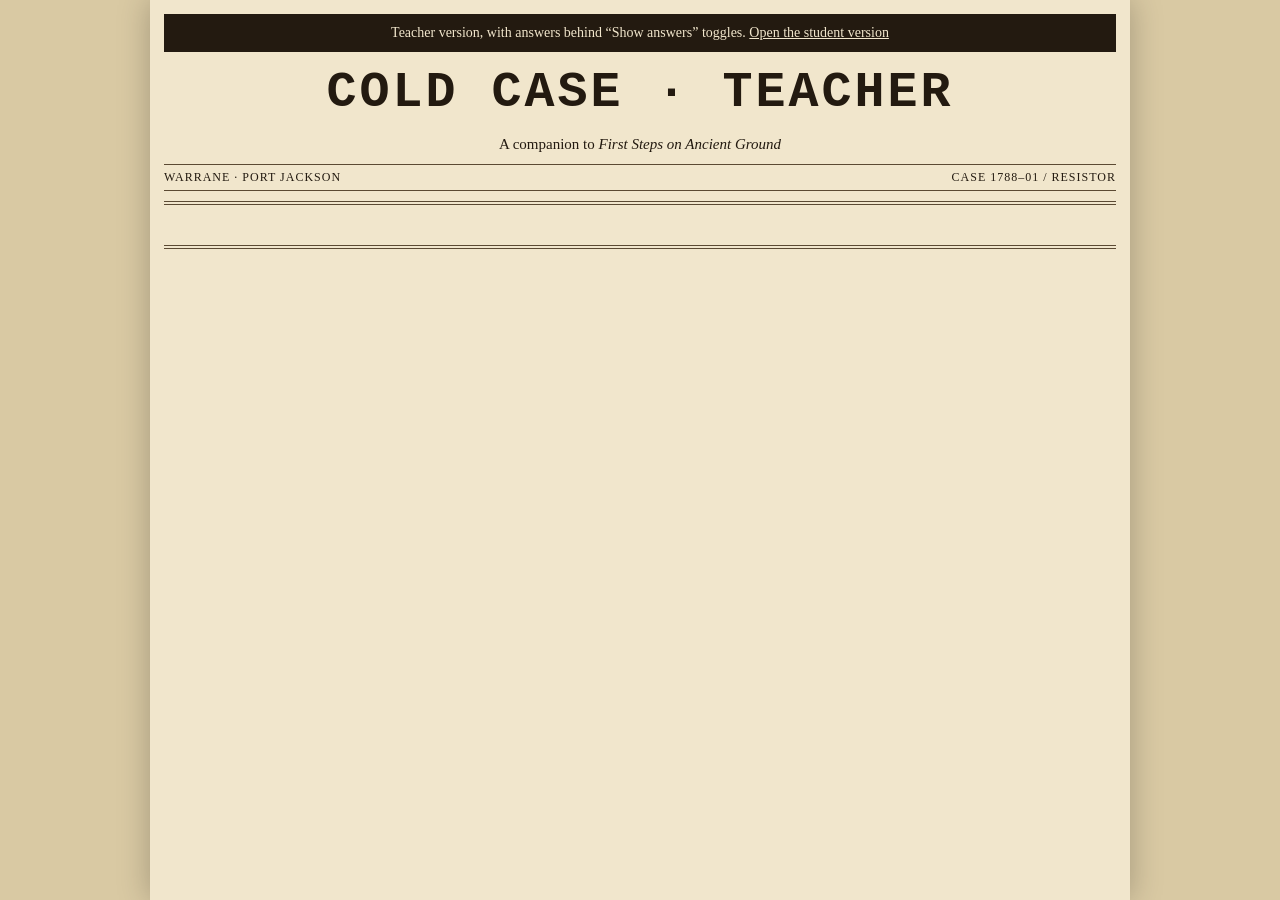
==== src/index.html @ 09458796 "Split into student and teacher versions built from src/ (node build.js); no answers or spoilers in s" ====
<!doctype html>
<html lang="en-AU"><head><meta charset="utf-8">
<meta name="viewport" content="width=device-width,initial-scale=1">
<title>Cold Case · First Steps on Ancient Ground<!--T--> · Teacher version<!--/T--></title>
<meta name="description" content="A companion to First Steps on Ancient Ground: witness files, the Log Book clues, a board that sets the book beside public records, a Spot the Discrepancy activity and class questions.">
<meta name="theme-color" content="#231a10">
<link rel="icon" href="data:image/svg+xml,%3Csvg xmlns='http://www.w3.org/2000/svg' viewBox='0 0 32 32'%3E%3Crect width='32' height='32' fill='%23231a10'/%3E%3Cpath d='M6 24 L16 8 L26 24' stroke='%23f1e6cc' stroke-width='3' fill='none'/%3E%3C/svg%3E">
<link rel="stylesheet" href="styles.css">
</head><body>
<a class="skip" href="#main">Skip to the main content</a>
<div class="sheet">
<header>
<!--T--><p class="tbanner">Teacher version, with answers behind “Show answers” toggles. <a href="../">Open the student version</a></p><!--/T-->
 <div class="mast">Cold Case<!--T--> · Teacher<!--/T--></div>
 <div class="sub">A companion to <em>First Steps on Ancient Ground</em></div>
 <div class="dateline"><span>Warrane · Port Jackson</span><span>Case 1788–01 / Resistor</span></div>
</header>
<nav id="nav" aria-label="Sections"></nav>
<main id="main" tabindex="-1"></main>
<footer id="foot"></footer>
</div>
<div id="print" aria-hidden="true"></div>
<noscript><p style="padding:16px;font-family:Georgia,serif">This app needs JavaScript. Nothing is sent anywhere.</p></noscript>
<script src="data.js"></script>
<script src="app.js"></script>
</body></html>
---- src/styles.css ----
:root{--paper:#f1e6cc;--ink:#231a10;--rule:#5b4a33;--red:#7a1f12;--box:#f2efe6;--soft:#efe2c4;--green:#1f4a2c;--blue:#1d3b5c}
*{box-sizing:border-box}
html{-webkit-text-size-adjust:100%}
body{margin:0;background:#d9c9a3;color:var(--ink);font-family:Georgia,"Times New Roman",serif;font-size:17px;line-height:1.55}
.skip{position:absolute;left:-999px;top:0;background:var(--ink);color:var(--paper);padding:10px 14px;z-index:10}
.skip:focus{left:8px;top:8px}
.sheet{max-width:980px;margin:0 auto;background:var(--paper);padding:14px 14px 40px;min-height:100vh;box-shadow:0 0 30px rgba(0,0,0,.25)}
header{text-align:center;border-bottom:4px double var(--rule);padding-bottom:10px}
.mast{font-family:"Courier New",Courier,monospace;font-weight:bold;font-size:clamp(28px,8vw,50px);letter-spacing:3px;margin:2px 0;text-transform:uppercase}
.sub{font-size:15px}
.dateline{display:flex;justify-content:space-between;gap:8px;font-size:12px;text-transform:uppercase;letter-spacing:1px;border-top:1px solid var(--rule);border-bottom:1px solid var(--rule);padding:3px 0;margin-top:8px}
nav{display:flex;flex-wrap:wrap;gap:6px;margin:12px 0;justify-content:center}
nav a,.btn{display:inline-flex;align-items:center;justify-content:center;font:inherit;font-size:15px;padding:8px 12px;min-height:44px;background:var(--paper);color:var(--ink);border:1px solid var(--rule);cursor:pointer;text-decoration:none;text-align:center}
nav a[aria-current="page"]{background:var(--ink);color:var(--paper)}
.btn.dark{background:var(--ink);color:var(--paper)}
.btn.small{min-height:44px;font-size:14px}
.btn[disabled]{opacity:.55;cursor:not-allowed}
:focus-visible{outline:3px solid var(--red);outline-offset:2px}
main:focus{outline:none}
h1{font-size:clamp(22px,6vw,32px);letter-spacing:1.5px;text-transform:uppercase;text-align:center;margin:14px 0 6px;line-height:1.2}
h1:focus{outline:none}
h2{font-size:20px;margin:22px 0 6px;border-bottom:1px solid var(--rule);padding-bottom:2px}
h3{font-size:17px;margin:14px 0 4px}
p{margin:0 0 10px}
.lead{text-align:center;max-width:46em;margin:0 auto 12px}
.typed{font-family:"Courier New",Courier,monospace;background:var(--box);border:1.5px solid #444;padding:10px 12px;font-size:14.5px;white-space:pre-wrap;margin:10px 0;line-height:1.45;overflow-wrap:anywhere}
.typed b{display:block}
.tag{font-family:"Courier New",Courier,monospace;font-weight:bold;font-size:14px;margin:16px 0 4px;color:var(--red)}
.entry{margin:0 0 6px}
.badge{display:inline-block;font-size:11px;font-weight:bold;letter-spacing:1px;text-transform:uppercase;padding:1px 7px;margin:0 6px 2px 0;border:1.5px solid;vertical-align:middle}
.b-real{color:var(--green);border-color:var(--green);background:#e4eddc}
.b-made{color:var(--red);border:1.5px dashed var(--red);background:#f6e0d6;font-style:italic}
.b-family{color:#5a4310;border:1.5px dotted #5a4310;background:#f2e6bd}
.b-check{color:var(--blue);border-color:var(--blue);background:#dfe8f2}
.panel{border:1px solid var(--rule);padding:10px 12px;margin:12px 0;background:#f6edd8}
.panel.real{border-left:6px solid var(--green)}
.panel.made{border-left:6px dashed var(--red)}
.panel.family{border-left:6px dotted #5a4310}
.panel.check{border-left:6px solid var(--blue)}
.panel h3{margin-top:0}
.panel ul{margin:0;padding-left:20px}
.panel li{margin-bottom:6px}
.note{font-size:15px;border:1px dashed var(--rule);padding:8px 10px;margin:12px 0}
.care{border:2px solid var(--red);background:#f8e7d8;padding:10px 12px;margin:14px 0}
.care h2{margin-top:0;border:0}
.wtabs{display:flex;gap:6px;justify-content:center;flex-wrap:wrap;margin:10px 0}
.wtabs a{flex:1 1 140px}
.lockmark{font-size:12px;text-transform:uppercase;letter-spacing:1px;margin-left:6px}
.grid{display:grid;gap:12px;grid-template-columns:1fr}
@media(min-width:640px){.grid.c2{grid-template-columns:1fr 1fr}.grid.c3{grid-template-columns:1fr 1fr 1fr}.grid.c4{grid-template-columns:repeat(4,1fr)}}
.cloth{background:#5e2b1d;border:6px solid #3a1a10;padding:12px;margin:12px 0;color:#f6ead5}
.cloth h2{color:#f6ead5;border-color:#d9c9a3}
.cloth .grid{gap:10px}
.obj{display:flex;gap:12px;align-items:center;background:#f1e6cc;color:var(--ink);border:2px solid var(--ink);padding:10px;text-decoration:none;min-height:72px}
.obj svg{flex:0 0 64px;width:64px;height:64px}
.obj b{display:block;font-size:17px}
.obj span{font-size:14px}
.stage{background:#fffaf0;border:1px solid var(--rule);padding:10px 12px;margin:10px 0}
.sc{display:block;width:100%;text-align:left;font:inherit;background:#fffaf0;color:var(--ink);border:2px solid var(--rule);padding:10px 12px;margin:8px 0;cursor:pointer;min-height:44px}
.sc[aria-pressed="true"]{border-color:var(--red);background:#f6e0d6;box-shadow:inset 6px 0 0 var(--red)}
.sc[disabled]{cursor:default;opacity:1}
.sc .who{font-family:"Courier New",monospace;font-weight:bold;font-size:13px;color:var(--red);display:block;text-transform:uppercase}
.sc .t{display:block;font-size:16px}
.sc .mark{float:right;font-family:"Courier New",monospace;font-size:12px;font-weight:bold}
fieldset{border:1px solid var(--rule);margin:12px 0;padding:8px 12px;background:#f6edd8}
legend{font-weight:bold;padding:0 6px}
label{display:block;font-size:15px;margin:8px 0 2px}
input[type=text],textarea{width:100%;font:inherit;font-size:16px;padding:8px;border:1px solid var(--rule);background:#fffaf0;color:var(--ink)}
textarea{min-height:100px}
.opts{display:flex;flex-wrap:wrap;gap:4px 16px}
.opts label{display:inline-flex;align-items:center;gap:8px;margin:0;min-height:44px}
input[type=radio],input[type=checkbox]{width:22px;height:22px;accent-color:var(--red);flex:0 0 22px}
.locked-note{font-family:"Courier New",monospace;font-size:14px;background:#dfe8d6;border:1.5px solid var(--green);padding:6px 10px;margin:8px 0}
.reveal{border:2px solid var(--ink);background:#fffaf0;padding:10px 14px;margin:14px 0}
.reveal h2{margin-top:0}
.reveal p{font-style:normal}
.lockwall{border:2px dashed var(--rule);background:#e8dcc0;padding:14px;margin:14px 0;text-align:center}
.status{display:flex;gap:6px;flex-wrap:wrap;margin:6px 0 12px}
.status span{font-family:"Courier New",monospace;font-size:13px;border:1px solid var(--rule);padding:2px 8px;background:#f6edd8}
.status span.done{background:var(--ink);color:var(--paper)}
.steps{counter-reset:s;list-style:none;padding:0;margin:8px 0}
.steps li{counter-increment:s;padding:6px 0 6px 40px;position:relative;border-bottom:1px solid #c9b88f}
.steps li::before{content:counter(s);position:absolute;left:0;top:6px;width:30px;height:30px;border-radius:50%;background:var(--ink);color:var(--paper);display:flex;align-items:center;justify-content:center;font-weight:bold;font-size:15px}
.steps small{display:block;font-size:14px}
.factlist{display:grid;grid-template-columns:1fr;gap:0;margin:8px 0}
.factlist div{padding:6px 0;border-bottom:1px solid #c9b88f}
.factlist b{display:block;font-size:13px;text-transform:uppercase;letter-spacing:1px;color:var(--red)}
@media(min-width:640px){.factlist{grid-template-columns:200px 1fr}.factlist div{padding:6px 8px}.factlist div:nth-child(odd){font-weight:bold}.factlist b{display:none}}
figure{margin:12px 0;padding:0}
figure img{max-width:100%;height:auto;border:1px solid var(--rule);display:block;margin:0 auto}
figcaption{font-size:14px;margin-top:4px}
figcaption .credit{font-size:12.5px;color:#4a3d2a;display:block;margin-top:2px}
.mapwrap{border:1px solid var(--rule);background:#cfe0e6;margin:10px 0;overflow-x:auto}
.mapwrap svg{display:block;width:100%;min-width:720px;height:auto}
.mapwrap .land{fill:#efe5c6;stroke:#7a6a45;stroke-width:.6}
.mapwrap text{font-family:Georgia,serif;fill:#231a10;paint-order:stroke;stroke:#f1e6cc;stroke-width:3px;stroke-linejoin:round}
.mapwrap .mk{fill:var(--red);stroke:#fff;stroke-width:2}
.mapwrap a:focus-visible .mk,.mapwrap a:hover .mk{fill:#000}
.mapwrap a:focus-visible{outline:none}
.mapwrap a:focus-visible circle.ring{stroke:#000;stroke-width:3}
.mapwrap .arc{fill:none;stroke-width:3;stroke-dasharray:9 7}
.chk{display:flex;gap:16px;flex-wrap:wrap}
.placelist{list-style:none;margin:0;padding:0}
.placelist li{border-bottom:1px solid #c9b88f;padding:8px 0}
details{border:1px solid var(--rule);background:#f6edd8;margin:8px 0}
details>summary{cursor:pointer;padding:10px 12px;font-weight:bold;min-height:44px;list-style:revert}
details>div{padding:2px 12px 10px}
ol.q{padding-left:22px}ol.q li{margin-bottom:10px}
.wc{font-size:14px;font-family:"Courier New",monospace}
footer{margin-top:28px;border-top:4px double var(--rule);padding-top:10px;font-size:14.5px}
a{color:var(--red)}
.pager{display:flex;gap:8px;justify-content:space-between;flex-wrap:wrap;margin-top:20px}
.pager .btn{flex:1 1 150px}
[hidden]{display:none!important}
#print{display:none}
@media(prefers-reduced-motion:reduce){*{scroll-behavior:auto!important;transition:none!important;animation:none!important}}
@media print{
 body{background:#fff;color:#000;font-size:11pt}
 .sheet,.skip{display:none!important}
 #print{display:block}
 #print h1{font-family:"Courier New",monospace;font-size:16pt;text-align:left;margin:0 0 6px;text-transform:none}
 #print h4{margin:10px 0 2px;font-size:11pt}
 #print p{margin:0 0 4px}
 @page{margin:14mm}
}
/* First Steps additions */
.b-book{color:var(--ink);border-color:var(--ink);background:#e9e2cf}
.panel.book{border-left:6px solid var(--ink)}
.cta{display:flex;gap:8px;flex-wrap:wrap;justify-content:center;margin:10px 0}
.srcs{font-size:14px;margin:2px 0 10px}
.srcs a{display:inline-block;margin-right:10px}
.rec{border-bottom:1px solid #c9b88f;padding:8px 0}
.rec:last-child{border-bottom:0}

.kind{font-family:"Courier New",monospace;font-size:12px;text-transform:uppercase;letter-spacing:1px;margin:10px 0 2px;color:var(--red)}
.cluelist{list-style:none;margin:0;padding:0}
.cluelist li{margin:0}
.cluelist label{display:flex;gap:10px;align-items:flex-start;margin:0;padding:8px 6px;min-height:44px;border-bottom:1px solid #c9b88f;font-size:16px}
.cluelist input{margin-top:2px}
.scale{display:flex;gap:6px;flex-wrap:wrap}
.scale label{display:inline-flex;align-items:center;gap:6px;border:1px solid var(--rule);padding:4px 10px;min-height:44px;margin:0;background:#fffaf0}
.itemgrid{display:grid;gap:8px;grid-template-columns:1fr}
@media(min-width:640px){.itemgrid{grid-template-columns:1fr 1fr}}
.itemcard{display:block;border:2px solid var(--ink);background:#fffaf0;padding:10px 12px;text-decoration:none;color:var(--ink)}
.itemcard b{display:block}
.itemcard span{font-size:14px}
.cluebox{border:1px solid var(--rule);background:#fffaf0;padding:8px 12px;margin:10px 0}
/* Spot the Discrepancy */
.sbs{display:grid;gap:10px;grid-template-columns:1fr}
@media(min-width:700px){.sbs{grid-template-columns:1fr 1fr}}
.sbs .panel{margin:6px 0}
.sbs blockquote{margin:0 0 8px;padding:0 0 0 10px;border-left:3px solid #c9b88f}
.sbs .quoteline{margin:0 0 8px}
.spotstate{font-size:14px}
.casecard{display:flex;justify-content:space-between;gap:8px;text-align:left;width:100%}

.answers{border:2px dashed var(--red);background:#fbeee8;margin:18px 0;padding:6px 12px}
.answers summary{font-weight:bold;cursor:pointer;padding:10px 0}
.answers h3{margin:14px 0 4px;font-size:17px}
.tbanner{background:#231a10;color:#f1e6cc;margin:0;padding:8px 12px;font-size:14px}.tbanner a{color:#f1e6cc}
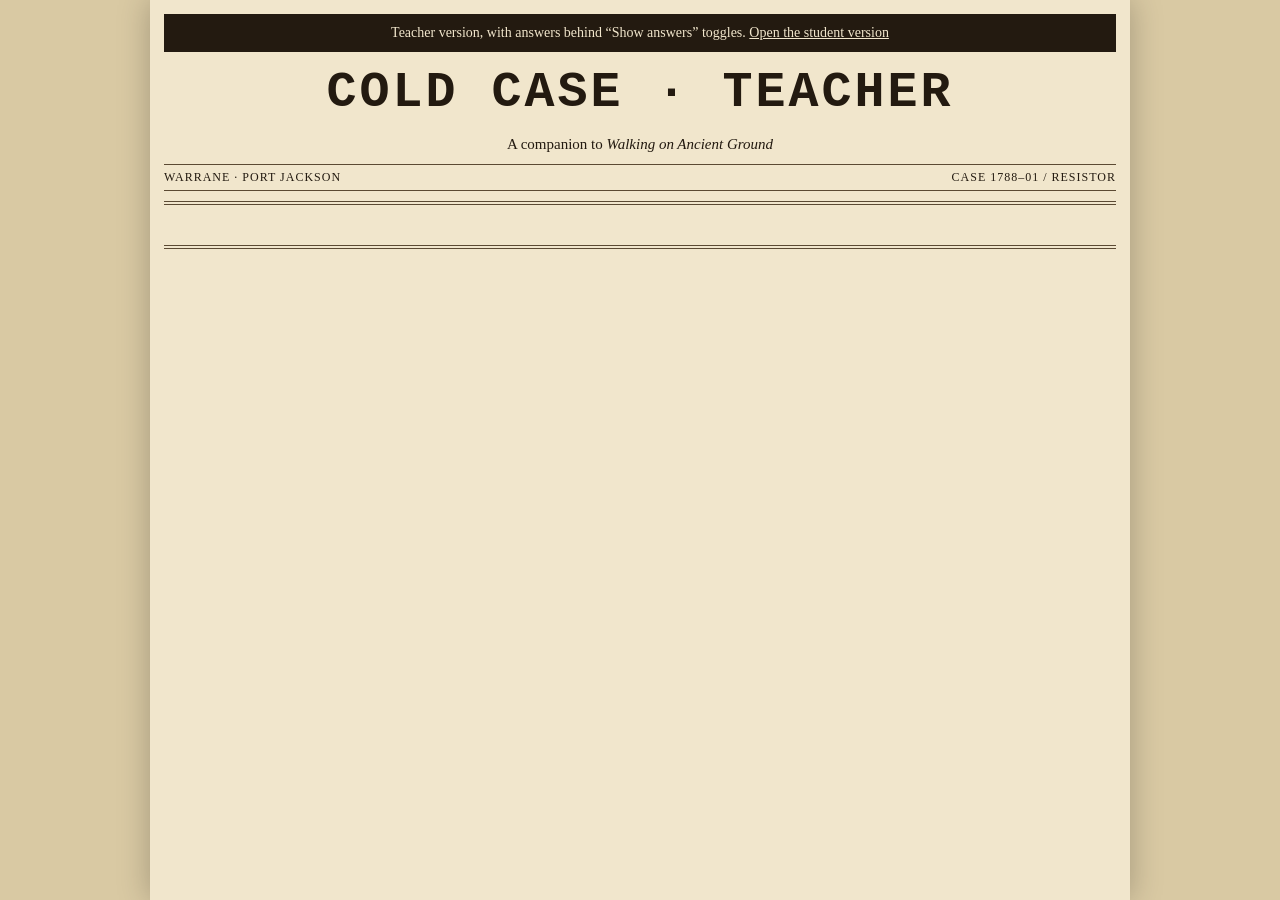
==== commit d97908ed: "Rename book to Walking on Ancient Ground (student and teacher builds, README)" ====
--- a/src/index.html
+++ b/src/index.html
@@ -1,8 +1,8 @@
 <!doctype html>
 <html lang="en-AU"><head><meta charset="utf-8">
 <meta name="viewport" content="width=device-width,initial-scale=1">
-<title>Cold Case · First Steps on Ancient Ground<!--T--> · Teacher version<!--/T--></title>
-<meta name="description" content="A companion to First Steps on Ancient Ground: witness files, the Log Book clues, a board that sets the book beside public records, a Spot the Discrepancy activity and class questions.">
+<title>Cold Case · Walking on Ancient Ground<!--T--> · Teacher version<!--/T--></title>
+<meta name="description" content="A companion to Walking on Ancient Ground: witness files, the Log Book clues, a board that sets the book beside public records, a Spot the Discrepancy activity and class questions.">
 <meta name="theme-color" content="#231a10">
 <link rel="icon" href="data:image/svg+xml,%3Csvg xmlns='http://www.w3.org/2000/svg' viewBox='0 0 32 32'%3E%3Crect width='32' height='32' fill='%23231a10'/%3E%3Cpath d='M6 24 L16 8 L26 24' stroke='%23f1e6cc' stroke-width='3' fill='none'/%3E%3C/svg%3E">
 <link rel="stylesheet" href="styles.css">
@@ -12,7 +12,7 @@
 <header>
 <!--T--><p class="tbanner">Teacher version, with answers behind “Show answers” toggles. <a href="../">Open the student version</a></p><!--/T-->
  <div class="mast">Cold Case<!--T--> · Teacher<!--/T--></div>
- <div class="sub">A companion to <em>First Steps on Ancient Ground</em></div>
+ <div class="sub">A companion to <em>Walking on Ancient Ground</em></div>
  <div class="dateline"><span>Warrane · Port Jackson</span><span>Case 1788–01 / Resistor</span></div>
 </header>
 <nav id="nav" aria-label="Sections"></nav>
--- a/src/styles.css
+++ b/src/styles.css
@@ -123,7 +123,7 @@
  #print p{margin:0 0 4px}
  @page{margin:14mm}
 }
-/* First Steps additions */
+/* Walking on Ancient Ground additions */
 .b-book{color:var(--ink);border-color:var(--ink);background:#e9e2cf}
 .panel.book{border-left:6px solid var(--ink)}
 .cta{display:flex;gap:8px;flex-wrap:wrap;justify-content:center;margin:10px 0}
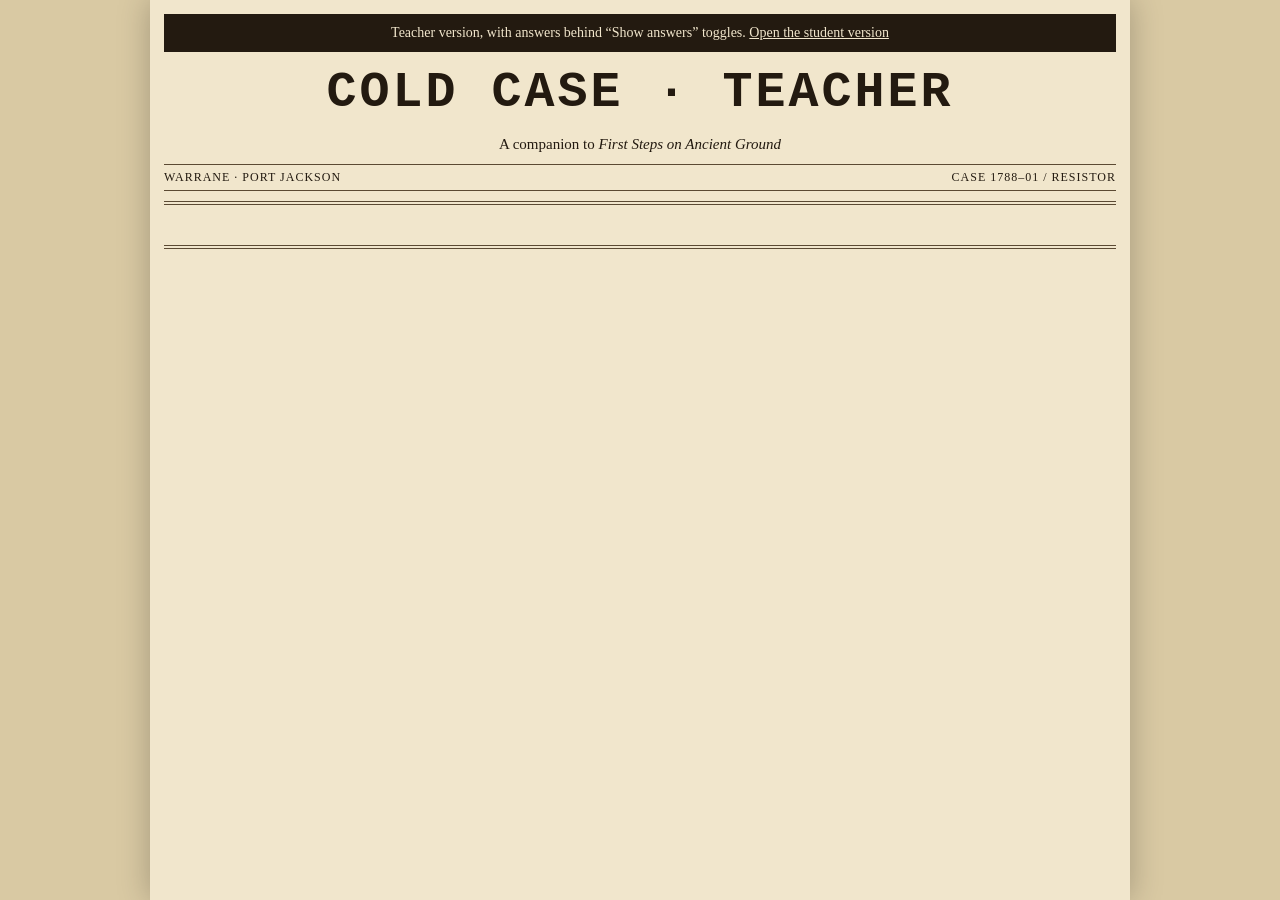
==== commit 842d59ea: "Revert "Rename book to Walking on Ancient Ground (student and teacher builds, README)" This reverts " ====
--- a/src/index.html
+++ b/src/index.html
@@ -1,8 +1,8 @@
 <!doctype html>
 <html lang="en-AU"><head><meta charset="utf-8">
 <meta name="viewport" content="width=device-width,initial-scale=1">
-<title>Cold Case · Walking on Ancient Ground<!--T--> · Teacher version<!--/T--></title>
-<meta name="description" content="A companion to Walking on Ancient Ground: witness files, the Log Book clues, a board that sets the book beside public records, a Spot the Discrepancy activity and class questions.">
+<title>Cold Case · First Steps on Ancient Ground<!--T--> · Teacher version<!--/T--></title>
+<meta name="description" content="A companion to First Steps on Ancient Ground: witness files, the Log Book clues, a board that sets the book beside public records, a Spot the Discrepancy activity and class questions.">
 <meta name="theme-color" content="#231a10">
 <link rel="icon" href="data:image/svg+xml,%3Csvg xmlns='http://www.w3.org/2000/svg' viewBox='0 0 32 32'%3E%3Crect width='32' height='32' fill='%23231a10'/%3E%3Cpath d='M6 24 L16 8 L26 24' stroke='%23f1e6cc' stroke-width='3' fill='none'/%3E%3C/svg%3E">
 <link rel="stylesheet" href="styles.css">
@@ -12,7 +12,7 @@
 <header>
 <!--T--><p class="tbanner">Teacher version, with answers behind “Show answers” toggles. <a href="../">Open the student version</a></p><!--/T-->
  <div class="mast">Cold Case<!--T--> · Teacher<!--/T--></div>
- <div class="sub">A companion to <em>Walking on Ancient Ground</em></div>
+ <div class="sub">A companion to <em>First Steps on Ancient Ground</em></div>
  <div class="dateline"><span>Warrane · Port Jackson</span><span>Case 1788–01 / Resistor</span></div>
 </header>
 <nav id="nav" aria-label="Sections"></nav>
--- a/src/styles.css
+++ b/src/styles.css
@@ -123,7 +123,7 @@
  #print p{margin:0 0 4px}
  @page{margin:14mm}
 }
-/* Walking on Ancient Ground additions */
+/* First Steps additions */
 .b-book{color:var(--ink);border-color:var(--ink);background:#e9e2cf}
 .panel.book{border-left:6px solid var(--ink)}
 .cta{display:flex;gap:8px;flex-wrap:wrap;justify-content:center;margin:10px 0}
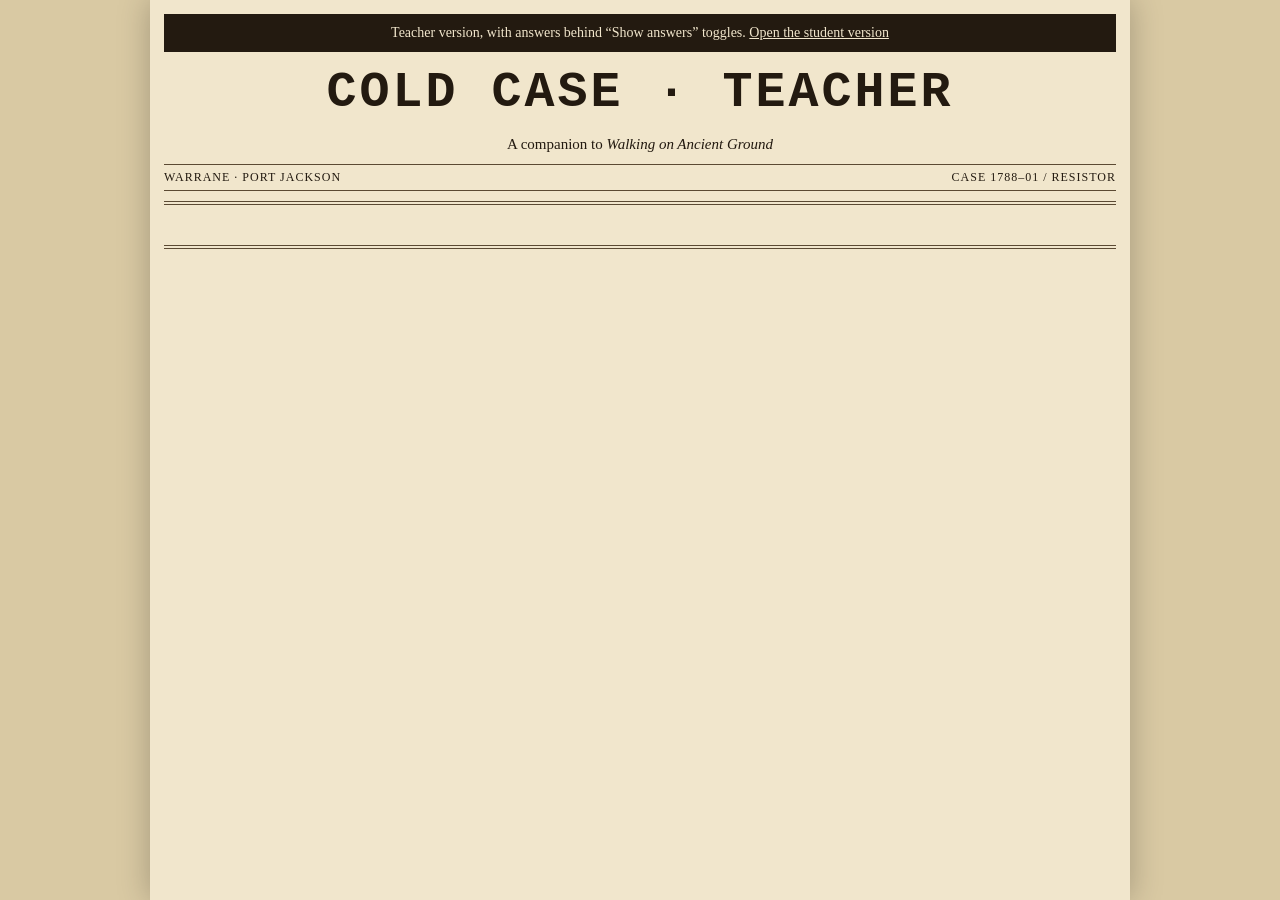
==== commit da71093b: "Reapply "Rename book to Walking on Ancient Ground (student and teacher builds, README)" This reverts" ====
--- a/src/index.html
+++ b/src/index.html
@@ -1,8 +1,8 @@
 <!doctype html>
 <html lang="en-AU"><head><meta charset="utf-8">
 <meta name="viewport" content="width=device-width,initial-scale=1">
-<title>Cold Case · First Steps on Ancient Ground<!--T--> · Teacher version<!--/T--></title>
-<meta name="description" content="A companion to First Steps on Ancient Ground: witness files, the Log Book clues, a board that sets the book beside public records, a Spot the Discrepancy activity and class questions.">
+<title>Cold Case · Walking on Ancient Ground<!--T--> · Teacher version<!--/T--></title>
+<meta name="description" content="A companion to Walking on Ancient Ground: witness files, the Log Book clues, a board that sets the book beside public records, a Spot the Discrepancy activity and class questions.">
 <meta name="theme-color" content="#231a10">
 <link rel="icon" href="data:image/svg+xml,%3Csvg xmlns='http://www.w3.org/2000/svg' viewBox='0 0 32 32'%3E%3Crect width='32' height='32' fill='%23231a10'/%3E%3Cpath d='M6 24 L16 8 L26 24' stroke='%23f1e6cc' stroke-width='3' fill='none'/%3E%3C/svg%3E">
 <link rel="stylesheet" href="styles.css">
@@ -12,7 +12,7 @@
 <header>
 <!--T--><p class="tbanner">Teacher version, with answers behind “Show answers” toggles. <a href="../">Open the student version</a></p><!--/T-->
  <div class="mast">Cold Case<!--T--> · Teacher<!--/T--></div>
- <div class="sub">A companion to <em>First Steps on Ancient Ground</em></div>
+ <div class="sub">A companion to <em>Walking on Ancient Ground</em></div>
  <div class="dateline"><span>Warrane · Port Jackson</span><span>Case 1788–01 / Resistor</span></div>
 </header>
 <nav id="nav" aria-label="Sections"></nav>
--- a/src/styles.css
+++ b/src/styles.css
@@ -123,7 +123,7 @@
  #print p{margin:0 0 4px}
  @page{margin:14mm}
 }
-/* First Steps additions */
+/* Walking on Ancient Ground additions */
 .b-book{color:var(--ink);border-color:var(--ink);background:#e9e2cf}
 .panel.book{border-left:6px solid var(--ink)}
 .cta{display:flex;gap:8px;flex-wrap:wrap;justify-content:center;margin:10px 0}
